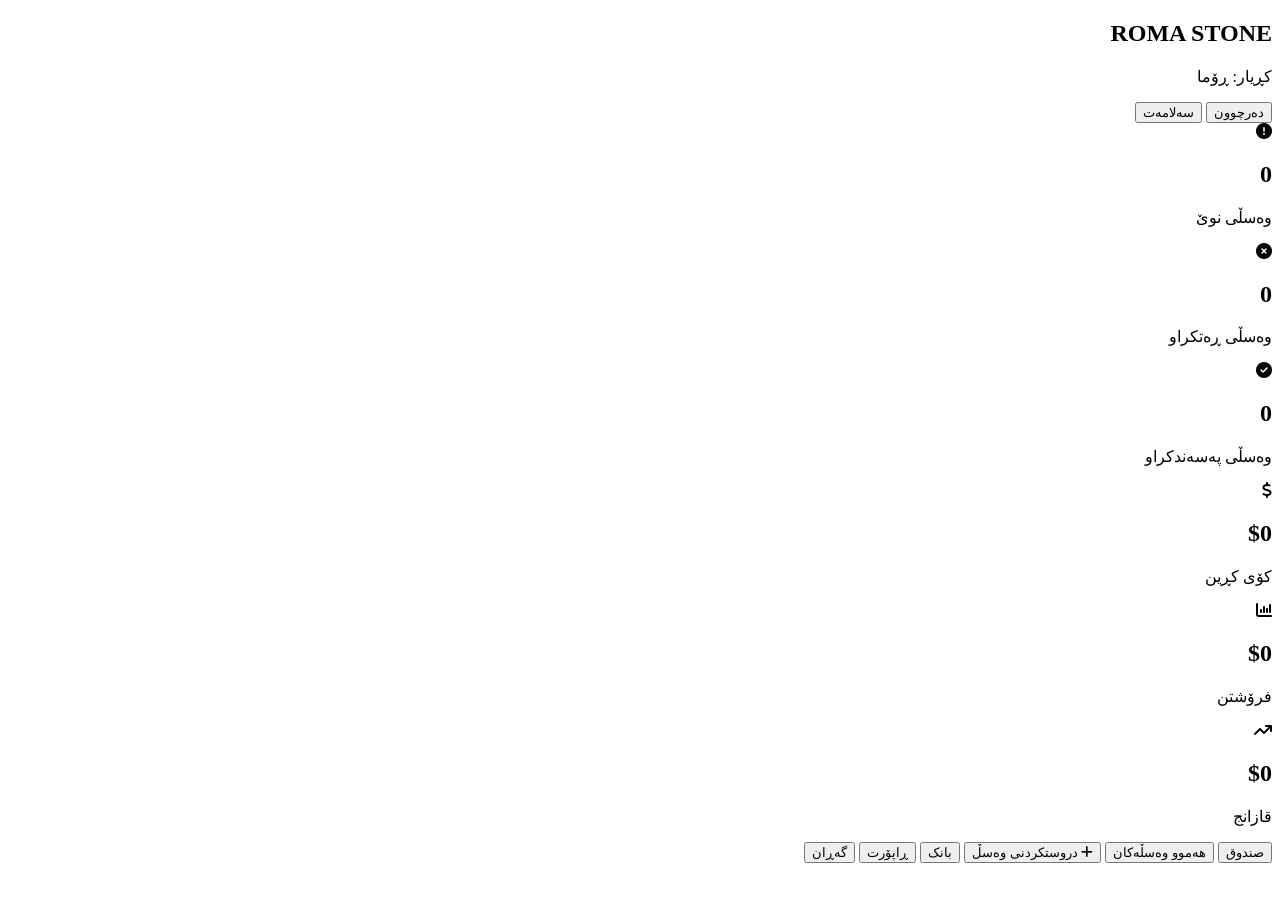
==== index.html @ 8cc5f5c4 "Create index.html" ====
<!DOCTYPE html>
<html lang="ku" dir="rtl">
<head>
<meta charset="UTF-8">
<meta name="viewport" content="width=device-width, initial-scale=1.0">

<title>Dashboard</title>

<link rel="stylesheet" href="style.css">

<link rel="stylesheet"
href="https://cdnjs.cloudflare.com/ajax/libs/font-awesome/6.5.2/css/all.min.css">

</head>

<body>

<header class="topbar">

<div class="logo">
<h2>ROMA STONE</h2>
<p>کڕیار: ڕۆما</p>
</div>

<div class="top-buttons">
<button class="logout">دەرچوون</button>
<button class="save">سەلامەت</button>
</div>

</header>

<section class="cards">

<div class="card">
<i class="fa-solid fa-circle-exclamation orange"></i>
<h2>0</h2>
<p>وەسڵی نوێ</p>
</div>

<div class="card">
<i class="fa-solid fa-circle-xmark black"></i>
<h2>0</h2>
<p>وەسڵی ڕەتکراو</p>
</div>

<div class="card">
<i class="fa-solid fa-circle-check green"></i>
<h2>0</h2>
<p>وەسڵی پەسەندکراو</p>
</div>

<div class="card">
<i class="fa-solid fa-dollar-sign red"></i>
<h2>$0</h2>
<p>کۆی کڕین</p>
</div>

<div class="card">
<i class="fa-solid fa-chart-column pink"></i>
<h2>$0</h2>
<p>فرۆشتن</p>
</div>

<div class="card">
<i class="fa-solid fa-arrow-trend-up blue"></i>
<h2>$0</h2>
<p>قازانج</p>
</div>

</section>

<section class="buttons">

<button>صندوق</button>

<button>هەموو وەسڵەکان</button>

<button class="add">
<i class="fa-solid fa-plus"></i>
دروستکردنی وەسڵ
</button>

<button>بانک</button>

<button>ڕاپۆرت</button>

<button>گەڕان</button>

</section>

</body>
</html>
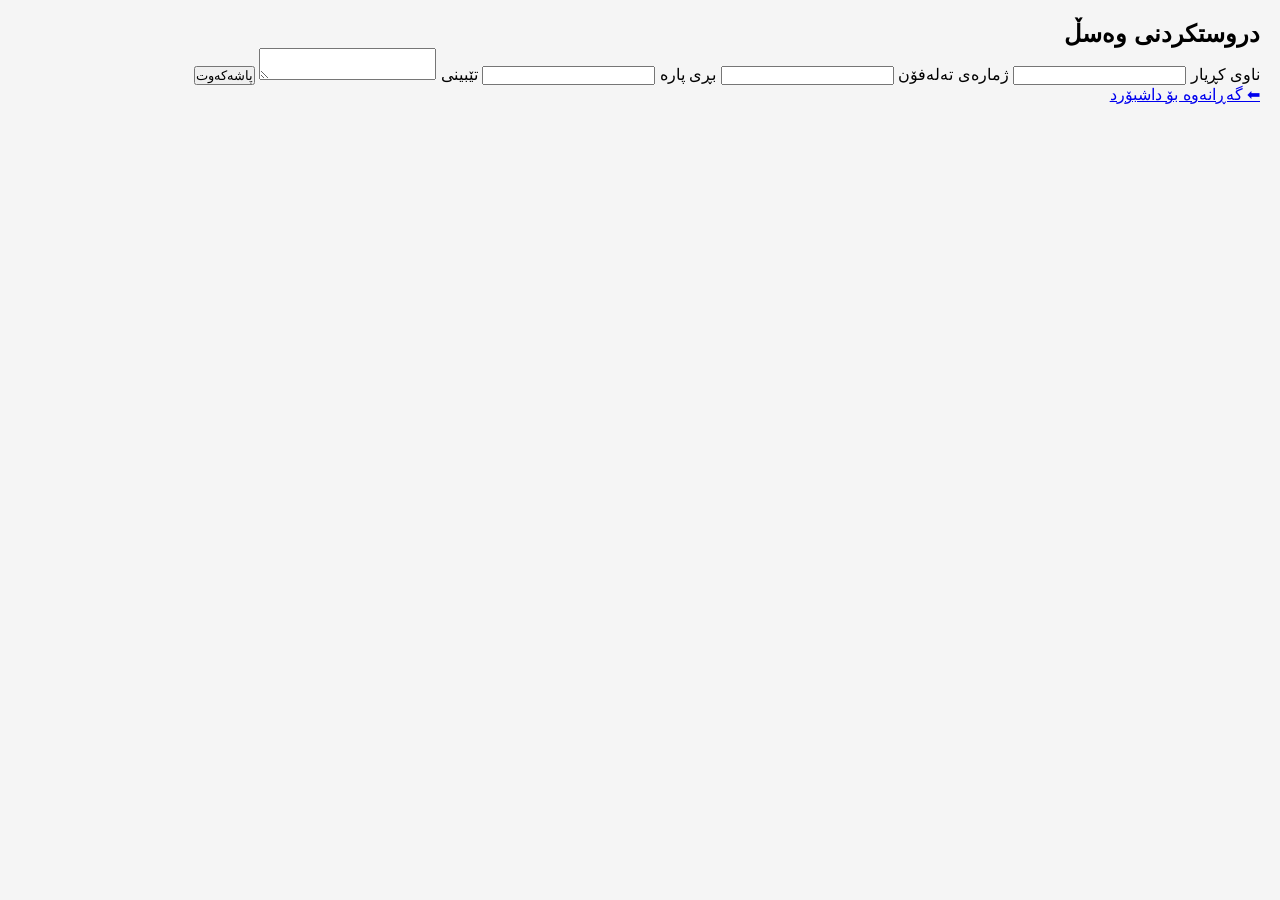
==== commit bbecef74: "Update index.html" ====
--- a/index.html
+++ b/index.html
@@ -3,90 +3,40 @@
 <head>
 <meta charset="UTF-8">
 <meta name="viewport" content="width=device-width, initial-scale=1.0">
-
-<title>Dashboard</title>
+<title>دروستکردنی وەسڵ</title>
 
 <link rel="stylesheet" href="style.css">
-
-<link rel="stylesheet"
-href="https://cdnjs.cloudflare.com/ajax/libs/font-awesome/6.5.2/css/all.min.css">
-
 </head>
 
 <body>
 
-<header class="topbar">
+<div class="container">
 
-<div class="logo">
-<h2>ROMA STONE</h2>
-<p>کڕیار: ڕۆما</p>
+<h2>دروستکردنی وەسڵ</h2>
+
+<form id="receiptForm">
+
+<label>ناوی کڕیار</label>
+<input type="text" id="customer" required>
+
+<label>ژمارەی تەلەفۆن</label>
+<input type="text" id="phone">
+
+<label>بڕی پارە</label>
+<input type="number" id="amount" required>
+
+<label>تێبینی</label>
+<textarea id="note"></textarea>
+
+<button type="submit">پاشەکەوت</button>
+
+</form>
+
+<a href="index.html">⬅ گەڕانەوە بۆ داشبۆرد</a>
+
 </div>
 
-<div class="top-buttons">
-<button class="logout">دەرچوون</button>
-<button class="save">سەلامەت</button>
-</div>
-
-</header>
-
-<section class="cards">
-
-<div class="card">
-<i class="fa-solid fa-circle-exclamation orange"></i>
-<h2>0</h2>
-<p>وەسڵی نوێ</p>
-</div>
-
-<div class="card">
-<i class="fa-solid fa-circle-xmark black"></i>
-<h2>0</h2>
-<p>وەسڵی ڕەتکراو</p>
-</div>
-
-<div class="card">
-<i class="fa-solid fa-circle-check green"></i>
-<h2>0</h2>
-<p>وەسڵی پەسەندکراو</p>
-</div>
-
-<div class="card">
-<i class="fa-solid fa-dollar-sign red"></i>
-<h2>$0</h2>
-<p>کۆی کڕین</p>
-</div>
-
-<div class="card">
-<i class="fa-solid fa-chart-column pink"></i>
-<h2>$0</h2>
-<p>فرۆشتن</p>
-</div>
-
-<div class="card">
-<i class="fa-solid fa-arrow-trend-up blue"></i>
-<h2>$0</h2>
-<p>قازانج</p>
-</div>
-
-</section>
-
-<section class="buttons">
-
-<button>صندوق</button>
-
-<button>هەموو وەسڵەکان</button>
-
-<button class="add">
-<i class="fa-solid fa-plus"></i>
-دروستکردنی وەسڵ
-</button>
-
-<button>بانک</button>
-
-<button>ڕاپۆرت</button>
-
-<button>گەڕان</button>
-
-</section>
+<script src="script.js"></script>
 
 </body>
 </html>
--- a/style.css
+++ b/style.css
@@ -0,0 +1,108 @@
+*{
+margin:0;
+padding:0;
+box-sizing:border-box;
+font-family:Tahoma,sans-serif;
+}
+
+body{
+background:#f5f5f5;
+padding:20px;
+}
+
+.topbar{
+display:flex;
+justify-content:space-between;
+align-items:center;
+background:#fff;
+padding:15px 20px;
+border-radius:10px;
+box-shadow:0 2px 10px rgba(0,0,0,.1);
+margin-bottom:20px;
+}
+
+.top-buttons button{
+padding:10px 18px;
+border:none;
+border-radius:6px;
+color:#fff;
+cursor:pointer;
+margin-right:8px;
+}
+
+.save{
+background:#28a745;
+}
+
+.logout{
+background:#b22222;
+}
+
+.cards{
+display:grid;
+grid-template-columns:repeat(auto-fit,minmax(220px,1fr));
+gap:20px;
+}
+
+.card{
+background:#fff;
+padding:25px;
+text-align:center;
+border-radius:10px;
+box-shadow:0 2px 10px rgba(0,0,0,.1);
+}
+
+.card i{
+font-size:34px;
+margin-bottom:10px;
+}
+
+.card h2{
+margin:10px 0;
+}
+
+.orange{color:#f39c12;}
+.black{color:#000;}
+.green{color:#2ecc71;}
+.red{color:#e74c3c;}
+.pink{color:#ff0066;}
+.blue{color:#3498db;}
+
+.buttons{
+margin-top:25px;
+display:grid;
+grid-template-columns:repeat(3,1fr);
+gap:15px;
+}
+
+.buttons button{
+padding:16px;
+border:none;
+border-radius:8px;
+background:#d9d9d9;
+font-size:16px;
+cursor:pointer;
+}
+
+.add{
+background:#ff0066 !important;
+color:#fff;
+}
+
+.buttons button:hover{
+transform:scale(1.03);
+transition:.3s;
+}
+
+@media(max-width:768px){
+
+.buttons{
+grid-template-columns:1fr;
+}
+
+.topbar{
+flex-direction:column;
+gap:15px;
+}
+
+}
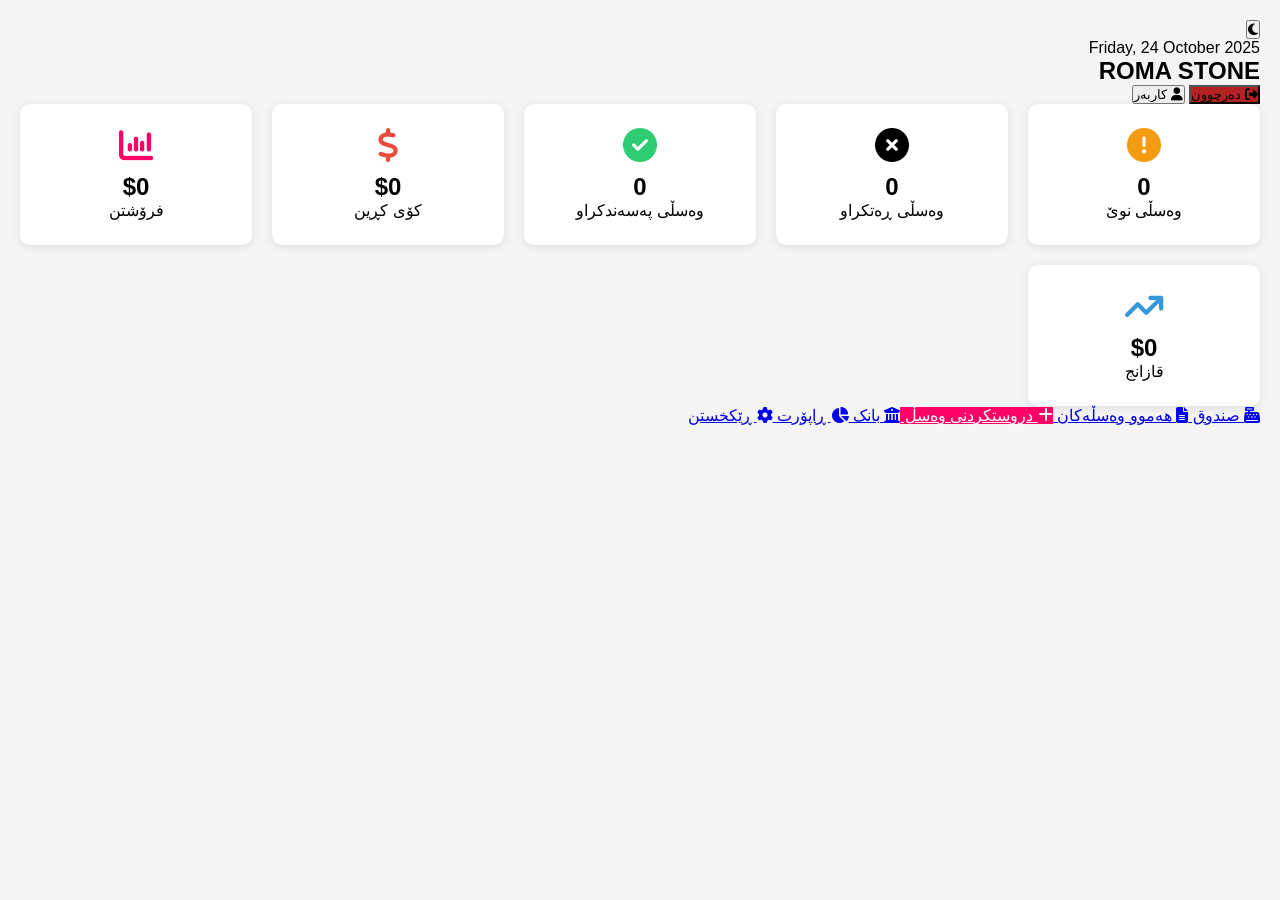
==== commit ee17f598: "Update index.html" ====
--- a/index.html
+++ b/index.html
@@ -1,42 +1,131 @@
 <!DOCTYPE html>
 <html lang="ku" dir="rtl">
+
 <head>
-<meta charset="UTF-8">
-<meta name="viewport" content="width=device-width, initial-scale=1.0">
-<title>دروستکردنی وەسڵ</title>
+    <meta charset="UTF-8">
+    <meta name="viewport" content="width=device-width, initial-scale=1.0">
+    <title>ROMA STONE Dashboard</title>
 
-<link rel="stylesheet" href="style.css">
+    <link rel="stylesheet" href="style.css">
+
+    <link rel="stylesheet"
+        href="https://cdnjs.cloudflare.com/ajax/libs/font-awesome/6.5.2/css/all.min.css">
 </head>
 
 <body>
 
-<div class="container">
+    <!-- Header -->
+    <header class="header">
 
-<h2>دروستکردنی وەسڵ</h2>
+        <div class="left">
+            <button class="dark-btn">
+                <i class="fa-solid fa-moon"></i>
+            </button>
+        </div>
 
-<form id="receiptForm">
+        <div class="right">
 
-<label>ناوی کڕیار</label>
-<input type="text" id="customer" required>
+            <span class="time">
+                Friday, 24 October 2025
+            </span>
 
-<label>ژمارەی تەلەفۆن</label>
-<input type="text" id="phone">
+            <h2>ROMA STONE</h2>
 
-<label>بڕی پارە</label>
-<input type="number" id="amount" required>
+            <div class="header-buttons">
 
-<label>تێبینی</label>
-<textarea id="note"></textarea>
+                <button class="logout">
+                    <i class="fa-solid fa-right-from-bracket"></i>
+                    دەرچوون
+                </button>
 
-<button type="submit">پاشەکەوت</button>
+                <button class="user">
+                    <i class="fa-solid fa-user"></i>
+                    کاربەر
+                </button>
 
-</form>
+            </div>
 
-<a href="index.html">⬅ گەڕانەوە بۆ داشبۆرد</a>
+        </div>
 
-</div>
+    </header>
 
-<script src="script.js"></script>
+    <!-- Dashboard Cards -->
+    <section class="cards">
+
+        <div class="card">
+            <i class="fa-solid fa-circle-exclamation orange"></i>
+            <h1>0</h1>
+            <p>وەسڵی نوێ</p>
+        </div>
+
+        <div class="card">
+            <i class="fa-solid fa-circle-xmark black"></i>
+            <h1>0</h1>
+            <p>وەسڵی ڕەتکراو</p>
+        </div>
+
+        <div class="card">
+            <i class="fa-solid fa-circle-check green"></i>
+            <h1>0</h1>
+            <p>وەسڵی پەسەندکراو</p>
+        </div>
+
+        <div class="card">
+            <i class="fa-solid fa-dollar-sign red"></i>
+            <h1>$0</h1>
+            <p>کۆی کڕین</p>
+        </div>
+
+        <div class="card">
+            <i class="fa-solid fa-chart-column pink"></i>
+            <h1>$0</h1>
+            <p>فرۆشتن</p>
+        </div>
+
+        <div class="card">
+            <i class="fa-solid fa-arrow-trend-up blue"></i>
+            <h1>$0</h1>
+            <p>قازانج</p>
+        </div>
+
+    </section>
+
+    <!-- Menu -->
+    <section class="menu">
+
+        <a href="cashbox.html" class="menu-btn">
+            <i class="fa-solid fa-cash-register"></i>
+            صندوق
+        </a>
+
+        <a href="receipts.html" class="menu-btn">
+            <i class="fa-solid fa-file-lines"></i>
+            هەموو وەسڵەکان
+        </a>
+
+        <a href="create.html" class="menu-btn add">
+            <i class="fa-solid fa-plus"></i>
+            دروستکردنی وەسڵ
+        </a>
+
+        <a href="bank.html" class="menu-btn">
+            <i class="fa-solid fa-building-columns"></i>
+            بانک
+        </a>
+
+        <a href="reports.html" class="menu-btn">
+            <i class="fa-solid fa-chart-pie"></i>
+            ڕاپۆرت
+        </a>
+
+        <a href="#" class="menu-btn">
+            <i class="fa-solid fa-gear"></i>
+            ڕێکخستن
+        </a>
+
+    </section>
+
+    <script src="script.js"></script>
 
 </body>
 </html>
